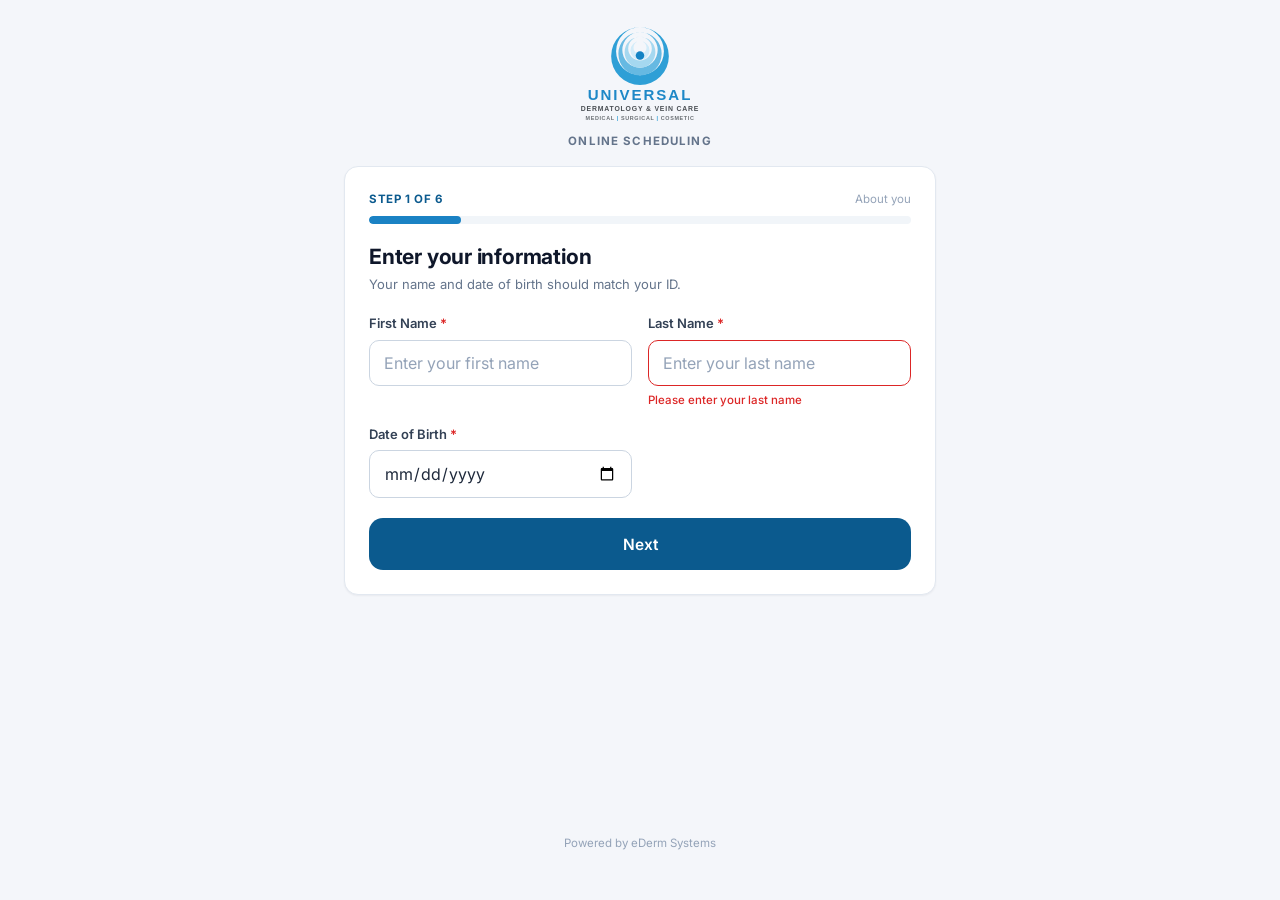
==== index.html @ 577e37ce "Redesign online scheduler for Universal Dermatology - Mobile-first scheduler (index.html) with the s" ====
<!DOCTYPE html>
<html lang="en">
<head>
<meta charset="UTF-8">
<meta name="viewport" content="width=device-width, initial-scale=1.0">
<title>Universal Dermatology | Online Scheduling</title>
<link rel="preconnect" href="https://fonts.googleapis.com">
<link href="https://fonts.googleapis.com/css2?family=Inter:wght@400;500;600;700;800&display=swap" rel="stylesheet">
<link rel="stylesheet" href="css/ederm.css">
<style>
  /* ---------- Scheduler page (mobile-first, tokens only) ---------- */
  .ols-shell {
    max-width: 640px;
    margin: 0 auto;
    padding: var(--sp-3) var(--sp-3) 96px; /* room for sticky action bar */
    min-height: 100vh;
    display: flex;
    flex-direction: column;
  }
  @media (min-width: 720px) {
    .ols-shell { padding: var(--sp-6) var(--sp-6) var(--sp-12); }
  }

  /* Header (compact, keeps the form above the fold) */
  .ols-header { text-align: center; margin-bottom: var(--sp-4); }
  .ols-header img { width: 118px; max-width: 40vw; height: auto; }
  .ols-header .sub {
    margin-top: var(--sp-1);
    font-size: var(--fs-xs); font-weight: 700;
    color: var(--ink-500); letter-spacing: .1em; text-transform: uppercase;
  }

  /* Card that holds the whole flow, per the design system surface style */
  .ols-card { padding: var(--sp-5); }
  @media (min-width: 720px) { .ols-card { padding: var(--sp-6); } }
  .visually-hidden {
    position: absolute; width: 1px; height: 1px;
    margin: -1px; padding: 0; overflow: hidden;
    clip: rect(0 0 0 0); white-space: nowrap; border: 0;
  }

  /* Progress */
  .ols-progress { margin-bottom: var(--sp-5); }
  .ols-progress__meta {
    display: flex; align-items: baseline; justify-content: space-between;
    margin-bottom: var(--sp-2);
  }
  .ols-progress__step { font-size: var(--fs-xs); font-weight: 700; color: var(--brand-700); letter-spacing: .05em; text-transform: uppercase; }

  /* Step panel */
  .ols-panel { animation: ols-in .22s ease; }
  @keyframes ols-in {
    from { opacity: 0; transform: translateY(6px); }
    to   { opacity: 1; transform: none; }
  }
  .ols-title-row { display: flex; align-items: center; gap: var(--sp-3); margin-bottom: var(--sp-1); }
  .ols-back {
    display: inline-flex; align-items: center; justify-content: center;
    width: 36px; height: 36px; flex: none;
    border: 1px solid var(--ink-300); border-radius: var(--r-md);
    background: #fff; color: var(--ink-600); cursor: pointer;
  }
  .ols-back:hover { border-color: var(--brand-300); color: var(--brand-700); background: var(--brand-100); }
  .ols-back svg { width: 18px; height: 18px; }
  .ols-title { font-size: var(--fs-xl); letter-spacing: -.01em; }
  .ols-lead { color: var(--ink-500); font-size: var(--fs-sm); margin: var(--sp-1) 0 var(--sp-5); }

  /* Choice cards (location, provider) */
  .choice-list { display: grid; gap: var(--sp-3); }
  .choice {
    display: flex; align-items: center; gap: var(--sp-3);
    width: 100%; text-align: left;
    padding: var(--sp-3) var(--sp-4);
    background: #fff;
    border: 1.5px solid var(--border);
    border-radius: var(--r-lg);
    cursor: pointer;
    font: inherit;
    transition: border-color .15s, background .15s, transform .05s;
  }
  .choice:hover { border-color: var(--brand-500); background: var(--brand-100); }
  .choice:active { transform: translateY(1px); }
  .choice.is-selected { border-color: var(--brand-700); background: var(--brand-100); }
  .choice__icon {
    display: inline-flex; align-items: center; justify-content: center;
    width: 42px; height: 42px; flex: none;
    border-radius: var(--r-md);
    background: var(--brand-100); color: var(--brand-700);
  }
  .choice__icon svg { width: 20px; height: 20px; }
  .choice__meta { display: flex; flex-direction: column; line-height: 1.35; min-width: 0; }
  .choice__name { font-weight: 700; color: var(--ink-800); }
  .choice__sub { font-size: var(--fs-xs); color: var(--ink-500); }
  .choice__go { margin-left: auto; color: var(--ink-400); flex: none; }
  .choice__go svg { width: 18px; height: 18px; }
  @media (min-width: 720px) {
    .choice-list--providers { grid-template-columns: 1fr 1fr; }
  }

  /* Week view: 7 days, 7 columns, no scrolling */
  .cal-head { display: flex; align-items: center; justify-content: space-between; margin-bottom: var(--sp-3); }
  .cal-head b { font-size: var(--fs-md); font-variant-numeric: tabular-nums; }
  .week-grid {
    display: grid;
    grid-template-columns: repeat(7, 1fr);
    gap: 6px;
  }
  .day {
    display: flex; flex-direction: column; align-items: center; gap: 2px;
    padding: 8px 2px;
    background: #fff;
    border: 1.5px solid var(--border);
    border-radius: var(--r-md);
    cursor: pointer; font: inherit;
    transition: border-color .15s, background .15s;
  }
  .day:hover { border-color: var(--brand-300); }
  .day.is-selected { border-color: var(--brand-700); background: var(--brand-700); }
  .day__dow { font-size: var(--fs-xs); font-weight: 600; color: var(--ink-500); text-transform: uppercase; letter-spacing: .04em; }
  .day__num { font-size: var(--fs-lg); font-weight: 800; color: var(--ink-800); font-variant-numeric: tabular-nums; }
  .day.is-selected .day__dow { color: var(--brand-100); }
  .day.is-selected .day__num { color: #fff; }
  .day:disabled {
    background: transparent; border-color: transparent; cursor: default;
  }
  .day:disabled .day__dow { color: var(--ink-300); }
  .day:disabled .day__num { color: var(--ink-300); font-weight: 600; }

  /* Time slots */
  .slot-grid {
    display: grid;
    grid-template-columns: repeat(auto-fill, minmax(78px, 1fr));
    gap: var(--sp-2);
    margin-top: var(--sp-4);
  }
  .slot {
    min-height: 42px;
    display: inline-flex; align-items: center; justify-content: center;
    background: #fff;
    border: 1.5px solid var(--border);
    border-radius: var(--r-md);
    font: inherit; font-size: var(--fs-sm); font-weight: 600; color: var(--brand-700);
    font-variant-numeric: tabular-nums;
    cursor: pointer;
    transition: border-color .15s, background .15s;
  }
  .slot:hover { border-color: var(--brand-500); background: var(--brand-100); }
  .slot.is-selected { background: var(--brand-700); border-color: var(--brand-700); color: #fff; }

  /* Review rows */
  .review-list { display: grid; gap: var(--sp-3); }
  .review-row {
    display: flex; align-items: center; gap: var(--sp-3);
    padding: var(--sp-3) var(--sp-4);
    background: #fff; border: 1px solid var(--border); border-radius: var(--r-lg);
  }
  .review-row .choice__icon { width: 38px; height: 38px; }
  .review-row__meta { display: flex; flex-direction: column; line-height: 1.35; min-width: 0; }
  .review-row__label { font-size: var(--fs-xs); font-weight: 700; color: var(--ink-400); text-transform: uppercase; letter-spacing: .05em; }
  .review-row__value { font-weight: 600; color: var(--ink-800); }
  .review-row__sub { font-size: var(--fs-xs); color: var(--ink-500); }
  .review-row .btn { margin-left: auto; flex: none; }

  /* Sticky action bar on small screens */
  .ols-actions { margin-top: var(--sp-5); }
  .ols-actions:empty { display: none; }
  @media (max-width: 719px) {
    .ols-actions {
      position: fixed; left: 0; right: 0; bottom: 0; z-index: 20;
      margin: 0; padding: var(--sp-3) var(--sp-4) calc(var(--sp-3) + env(safe-area-inset-bottom));
      background: rgba(255, 255, 255, .96);
      border-top: 1px solid var(--border);
      backdrop-filter: blur(6px);
    }
    .ols-actions:empty { display: none; }
  }

  /* Success */
  .ols-success { text-align: center; padding-top: var(--sp-4); }
  .ols-success__icon {
    display: inline-flex; align-items: center; justify-content: center;
    width: 64px; height: 64px; border-radius: 50%;
    background: var(--success-100); color: var(--success-600);
    margin-bottom: var(--sp-3);
  }
  .ols-success__icon svg { width: 30px; height: 30px; }

  .ols-foot { margin-top: auto; padding-top: var(--sp-8); text-align: center; }
</style>
</head>
<body>

<!-- Shared icon sprite (subset of the eDermX set) -->
<svg width="0" height="0" style="position:absolute" aria-hidden="true">
  <symbol id="i-check" viewBox="0 0 24 24" fill="none" stroke="currentColor" stroke-width="2.4" stroke-linecap="round" stroke-linejoin="round"><path d="M5 12l5 5L20 6"/></symbol>
  <symbol id="i-chev-left" viewBox="0 0 24 24" fill="none" stroke="currentColor" stroke-width="2.2" stroke-linecap="round" stroke-linejoin="round"><path d="M15 6l-6 6 6 6"/></symbol>
  <symbol id="i-chev-right" viewBox="0 0 24 24" fill="none" stroke="currentColor" stroke-width="2.2" stroke-linecap="round" stroke-linejoin="round"><path d="M9 6l6 6-6 6"/></symbol>
  <symbol id="i-info" viewBox="0 0 24 24" fill="none" stroke="currentColor" stroke-width="2" stroke-linecap="round" stroke-linejoin="round"><circle cx="12" cy="12" r="9"/><path d="M12 11v5M12 8v.5"/></symbol>
  <symbol id="i-user" viewBox="0 0 24 24" fill="none" stroke="currentColor" stroke-width="2" stroke-linecap="round" stroke-linejoin="round"><circle cx="12" cy="8" r="4"/><path d="M4 21a8 8 0 0 1 16 0"/></symbol>
  <symbol id="i-clock" viewBox="0 0 24 24" fill="none" stroke="currentColor" stroke-width="2" stroke-linecap="round" stroke-linejoin="round"><circle cx="12" cy="12" r="9"/><path d="M12 7v5l3 2"/></symbol>
  <symbol id="i-schedule" viewBox="0 0 24 24" fill="none" stroke="currentColor" stroke-width="2" stroke-linecap="round" stroke-linejoin="round"><rect x="3" y="4" width="18" height="17" rx="2"/><path d="M3 9h18M8 2v4M16 2v4"/></symbol>
  <symbol id="i-edit" viewBox="0 0 24 24" fill="none" stroke="currentColor" stroke-width="2" stroke-linecap="round" stroke-linejoin="round"><path d="M12 20h9"/><path d="M16.5 3.5a2.1 2.1 0 0 1 3 3L7 19l-4 1 1-4z"/></symbol>
  <symbol id="i-pin" viewBox="0 0 24 24" fill="none" stroke="currentColor" stroke-width="2" stroke-linecap="round" stroke-linejoin="round"><path d="M20 10c0 6-8 12-8 12S4 16 4 10a8 8 0 1 1 16 0z"/><circle cx="12" cy="10" r="3"/></symbol>
</svg>

<div class="ols-shell">

  <header class="ols-header">
    <h1 class="visually-hidden">Universal Dermatology online scheduling</h1>
    <img src="assets/logo-universal.svg" alt="Universal Dermatology and Vein Care">
    <p class="sub">Online Scheduling</p>
  </header>

  <div class="card ols-card">
    <div class="ols-progress" id="progressWrap">
      <div class="ols-progress__meta">
        <span class="ols-progress__step" id="progressLabel">Step 1 of 6</span>
        <span class="hint" id="progressHint"></span>
      </div>
      <div class="progress"><div class="progress__bar" id="progressBar" style="width:16%"></div></div>
    </div>

    <main id="panel"></main>

    <div class="ols-actions" id="actions"></div>
  </div>

  <footer class="ols-foot">
    <p class="hint">Powered by eDerm Systems</p>
  </footer>
</div>

<script>
/* =========================================================
   Universal Dermatology online scheduler (static prototype)
   Same steps, fields, and content as the current OLS.
   Fewer clicks: tapping a location, provider, or time
   advances automatically; the accordion bars are replaced
   by a progress bar plus editable selection chips.
   ========================================================= */

// ---------- Data ----------
const LOCATIONS = [
  { id: 'colton',      name: 'Dermatology of Colton Springs' },
  { id: 'springfield', name: 'Springfield Derm' }
];

const PROVIDERS = [
  { id: 'ouhammou', name: 'Reda Ouhammou MD',  initials: 'RO' },
  { id: 'queen',    name: 'Jason Queen MD',    initials: 'JQ' },
  { id: 'plotkin',  name: 'Adam Plotkin MD',   initials: 'AP' },
  { id: 'reyna',    name: 'Dan Reyna MD',      initials: 'DR' },
  { id: 'eaton-md', name: 'Amy Eaton MD',      initials: 'AE' },
  { id: 'eaton-pa', name: 'Amy Eaton PA-C',    initials: 'AE' },
  { id: 'sullivan', name: 'Emily Sullivan MD', initials: 'ES' },
  { id: 'truong',   name: 'Jason Truong MD',   initials: 'JT' },
  { id: 'molner',   name: 'Renee Molner MD',   initials: 'RM' }
];

const REASONS = [
  'Cosmetic New Patient',
  'Medical New Patient',
  'Established Patient Visit',
  'Full Body Skin Exam',
  'Acne Visit',
  'Follow-up Visit'
];

const GENDERS = ['Female', 'Male', 'Non-binary', 'Prefer not to say'];
const MARITAL = ['Single', 'Married', 'Divorced', 'Widowed', 'Domestic partnership'];

const MONTHS = ['January','February','March','April','May','June','July','August','September','October','November','December'];
const DOWS = ['Sun','Mon','Tue','Wed','Thu','Fri','Sat'];

// ---------- State ----------
const state = {
  step: 1,                    // 1 info, 2 confirm, 3 location, 4 provider, 5 datetime, 6 review, 7 done
  first: '', last: '', dob: '',
  gender: '', marital: '', phone: '', email: '', reason: '',
  location: null,             // location object
  provider: null,             // provider object
  weekOffset: 0,              // weeks ahead of the first bookable week
  day: null,                  // Date of the chosen day
  time: null,                 // 'h:mm AM'
  showAllSlots: false,
  note: ''
};

const TODAY = new Date();

// ---------- Helpers ----------
const $ = (sel) => document.querySelector(sel);
const esc = (s) => String(s).replace(/[&<>"']/g, (c) => ({'&':'&amp;','<':'&lt;','>':'&gt;','"':'&quot;',"'":'&#39;'}[c]));

function icon(id, size) {
  const s = size ? ` style="width:${size}px;height:${size}px"` : '';
  return `<svg${s} aria-hidden="true"><use href="#${id}"/></svg>`;
}

function fmtPhone(v) {
  const d = v.replace(/\D/g, '').slice(0, 10);
  if (d.length > 6) return `(${d.slice(0,3)}) ${d.slice(3,6)}-${d.slice(6)}`;
  if (d.length > 3) return `(${d.slice(0,3)}) ${d.slice(3)}`;
  return d;
}

function fmtDayLong(d) {
  return `${['Sunday','Monday','Tuesday','Wednesday','Thursday','Friday','Saturday'][d.getDay()]}, ${MONTHS[d.getMonth()]} ${d.getDate()}, ${d.getFullYear()}`;
}
// Deterministic pseudo-random so the grid is stable per provider and day
function hash(str) {
  let h = 0;
  for (let i = 0; i < str.length; i++) h = (h * 31 + str.charCodeAt(i)) >>> 0;
  return h;
}

// One bookable week: 7 consecutive days starting tomorrow plus the offset.
// Providers see OLS patients Mon, Wed, Fri; other days render disabled.
const MAX_WEEKS = 12;

function weekDays(offset) {
  const days = [];
  for (let n = 0; n < 7; n++) {
    const d = new Date(TODAY.getFullYear(), TODAY.getMonth(), TODAY.getDate() + 1 + offset * 7 + n);
    days.push({ date: d, open: [1, 3, 5].includes(d.getDay()) });
  }
  return days;
}

function fmtWeekRange(days) {
  const a = days[0].date, b = days[6].date;
  const m = (d) => MONTHS[d.getMonth()].slice(0, 3);
  return a.getMonth() === b.getMonth()
    ? `${MONTHS[a.getMonth()]} ${a.getDate()} to ${b.getDate()}, ${b.getFullYear()}`
    : `${m(a)} ${a.getDate()} to ${m(b)} ${b.getDate()}, ${b.getFullYear()}`;
}

function daySlots(day) {
  const out = [];
  const seed = `${state.provider ? state.provider.id : 'p'}-${day.toDateString()}`;
  for (let m = 8 * 60; m <= 16 * 60 + 45; m += 15) {
    if (hash(seed + m) % 5 === 0) continue; // some slots already taken
    const h24 = Math.floor(m / 60), min = m % 60;
    const h12 = ((h24 + 11) % 12) + 1;
    out.push(`${h12}:${String(min).padStart(2, '0')} ${h24 < 12 ? 'AM' : 'PM'}`);
  }
  return out;
}

// ---------- Navigation ----------
const TOTAL_STEPS = 6;
const STEP_HINTS = { 1: 'About you', 2: 'Your details', 3: 'Location', 4: 'Provider', 5: 'Date and time', 6: 'Review' };

function go(step) {
  state.step = step;
  render();
  window.scrollTo({ top: 0, behavior: 'smooth' });
  const t = $('#stepTitle');
  if (t) t.focus({ preventScroll: true });
}

function readInfoForm() {
  state.first = ($('#fFirst') || {}).value !== undefined ? $('#fFirst').value.trim() : state.first;
  state.last  = ($('#fLast')  || {}).value !== undefined ? $('#fLast').value.trim()  : state.last;
  state.dob   = ($('#fDob')   || {}).value !== undefined ? $('#fDob').value          : state.dob;
}
function readConfirmForm() {
  ['gender','marital','phone','email','reason'].forEach((k) => {
    const el = $('#f' + k[0].toUpperCase() + k.slice(1));
    if (el) state[k] = el.value.trim();
  });
}

// ---------- Renderers ----------
function render() {
  renderProgress();
  const panel = $('#panel');
  const actions = $('#actions');
  actions.innerHTML = '';
  switch (state.step) {
    case 1: renderInfo(panel, actions); break;
    case 2: renderConfirm(panel, actions); break;
    case 3: renderLocation(panel); break;
    case 4: renderProvider(panel); break;
    case 5: renderDateTime(panel); break;
    case 6: renderReview(panel, actions); break;
    case 7: renderSuccess(panel); break;
  }
}

function renderProgress() {
  const wrap = $('#progressWrap');
  if (state.step === 7) { wrap.style.display = 'none'; return; }
  wrap.style.display = '';
  $('#progressLabel').textContent = `Step ${state.step} of ${TOTAL_STEPS}`;
  $('#progressHint').textContent = STEP_HINTS[state.step] || '';
  $('#progressBar').style.width = `${Math.round(state.step / TOTAL_STEPS * 100)}%`;
}

function titleRow(title, backStep) {
  const back = backStep
    ? `<button class="ols-back" data-back="${backStep}" aria-label="Go back">${icon('i-chev-left')}</button>` : '';
  return `<div class="ols-title-row">${back}<h2 class="ols-title" id="stepTitle" tabindex="-1">${esc(title)}</h2></div>`;
}

function bindBack(panel) {
  const b = panel.querySelector('[data-back]');
  if (b) b.addEventListener('click', () => go(Number(b.dataset.back)));
}

// Step 1: Enter your information
function renderInfo(panel, actions) {
  panel.innerHTML = `
    <section class="ols-panel">
      ${titleRow('Enter your information')}
      <p class="ols-lead">Your name and date of birth should match your ID.</p>
      <div class="grid grid-2">
        <div class="field">
          <label class="label" for="fFirst">First Name <span class="req">*</span></label>
          <input class="input" id="fFirst" autocomplete="given-name" placeholder="Enter your first name" value="${esc(state.first)}">
        </div>
        <div class="field">
          <label class="label" for="fLast">Last Name <span class="req">*</span></label>
          <!-- Static example of the error state, for design reference only -->
          <input class="input is-invalid" id="fLast" autocomplete="family-name" placeholder="Enter your last name" value="${esc(state.last)}">
          <span class="field__error">Please enter your last name</span>
        </div>
        <div class="field">
          <label class="label" for="fDob">Date of Birth <span class="req">*</span></label>
          <input class="input" id="fDob" type="date" value="${esc(state.dob)}">
        </div>
      </div>
    </section>`;
  actions.innerHTML = `<button class="btn btn-primary btn-lg btn-block" id="next1">Next</button>`;
  $('#next1').addEventListener('click', () => {
    readInfoForm();
    // Returning-patient lookup happens here in the live product; the
    // prototype prefills the confirmation step with sample data.
    if (!state.phone) { state.gender = 'Female'; state.marital = 'Married'; state.phone = '(561) 247-4984'; state.email = 'patient@example.com'; }
    go(2);
  });
}

// Step 2: Please confirm your information
function renderConfirm(panel, actions) {
  const opts = (list, sel, ph) =>
    `<option value="" disabled ${sel ? '' : 'selected'}>${ph}</option>` +
    list.map((o) => `<option ${o === sel ? 'selected' : ''}>${esc(o)}</option>`).join('');
  panel.innerHTML = `
    <section class="ols-panel">
      ${titleRow('Please confirm your information', 1)}
      <div class="alert alert-success mb-4">${icon('i-check')}<div><b>Welcome back, ${esc(state.first)}!</b> Review your details and pick a reason for your visit.</div></div>
      <div class="grid grid-2">
        <div class="field">
          <label class="label" for="fGender">Gender <span class="req">*</span></label>
          <select class="select" id="fGender">${opts(GENDERS, state.gender, 'Select gender')}</select>
        </div>
        <div class="field">
          <label class="label" for="fMarital">Marital Status <span class="req">*</span></label>
          <select class="select" id="fMarital">${opts(MARITAL, state.marital, 'Select marital status')}</select>
        </div>
        <div class="field">
          <label class="label" for="fPhone">Cell Phone <span class="req">*</span></label>
          <input class="input" id="fPhone" type="tel" inputmode="tel" autocomplete="tel" placeholder="(555) 555-5555" value="${esc(state.phone)}">
        </div>
        <div class="field">
          <label class="label" for="fEmail">Email <span class="req">*</span></label>
          <input class="input" id="fEmail" type="email" autocomplete="email" placeholder="you@example.com" value="${esc(state.email)}">
        </div>
        <div class="field" style="grid-column:1 / -1">
          <label class="label" for="fReason">Reason for visit <span class="req">*</span></label>
          <select class="select" id="fReason">${opts(REASONS, state.reason, 'Select a reason')}</select>
        </div>
      </div>
    </section>`;
  bindBack(panel);
  $('#fPhone').addEventListener('input', (e) => { e.target.value = fmtPhone(e.target.value); });
  actions.innerHTML = `<button class="btn btn-primary btn-lg btn-block" id="next2">Next</button>`;
  $('#next2').addEventListener('click', () => {
    readConfirmForm();
    go(3);
  });
}

// Step 3: Choose your location (tap advances)
function renderLocation(panel) {
  panel.innerHTML = `
    <section class="ols-panel">
      ${titleRow('Choose your location', 2)}
      <p class="ols-lead">Tap a location to continue.</p>
      <div class="choice-list">
        ${LOCATIONS.map((l) => `
          <button class="choice ${state.location && state.location.id === l.id ? 'is-selected' : ''}" data-loc="${l.id}">
            <span class="choice__icon">${icon('i-pin')}</span>
            <span class="choice__meta"><span class="choice__name">${esc(l.name)}</span></span>
            <span class="choice__go">${icon('i-chev-right')}</span>
          </button>`).join('')}
      </div>
    </section>`;
  bindBack(panel);
  panel.querySelectorAll('[data-loc]').forEach((b) => b.addEventListener('click', () => {
    const next = LOCATIONS.find((l) => l.id === b.dataset.loc);
    if (!state.location || state.location.id !== next.id) {
      state.provider = null; state.day = null; state.time = null; state.weekOffset = 0;
    }
    state.location = next;
    go(4);
  }));
}

// Step 4: Choose your provider (tap advances)
function renderProvider(panel) {
  panel.innerHTML = `
    <section class="ols-panel">
      ${titleRow('Choose your provider', 3)}
      <p class="ols-lead">Providers seeing patients at ${esc(state.location.name)}.</p>
      <div class="choice-list choice-list--providers">
        ${PROVIDERS.map((p) => `
          <button class="choice ${state.provider && state.provider.id === p.id ? 'is-selected' : ''}" data-prov="${p.id}">
            <span class="avatar">${esc(p.initials)}</span>
            <span class="choice__meta"><span class="choice__name">${esc(p.name)}</span></span>
            <span class="choice__go">${icon('i-chev-right')}</span>
          </button>`).join('')}
      </div>
    </section>`;
  bindBack(panel);
  panel.querySelectorAll('[data-prov]').forEach((b) => b.addEventListener('click', () => {
    const next = PROVIDERS.find((p) => p.id === b.dataset.prov);
    if (!state.provider || state.provider.id !== next.id) {
      state.day = null; state.time = null; state.weekOffset = 0;
    }
    state.provider = next;
    go(5);
  }));
}

// Step 5: Choose date and time (tapping a time advances)
function renderDateTime(panel) {
  const days = weekDays(state.weekOffset);
  const inWeek = state.day && days.some((d) => d.open && d.date.toDateString() === state.day.toDateString());
  if (!inWeek) {
    const first = days.find((d) => d.open);
    state.day = first ? first.date : null;
    state.showAllSlots = false;
  }
  const slots = state.day ? daySlots(state.day) : [];
  const visible = state.showAllSlots ? slots : slots.slice(0, 24);

  panel.innerHTML = `
    <section class="ols-panel">
      ${titleRow('Choose a date and time', 4)}
      <p class="ols-lead">${esc(state.provider.name)} at ${esc(state.location.name)}. All times are Eastern Time.</p>
      <div class="cal-head">
        <button class="ols-back" id="wPrev" aria-label="Previous week" ${state.weekOffset === 0 ? 'disabled' : ''}>${icon('i-chev-left')}</button>
        <b>${fmtWeekRange(days)}</b>
        <button class="ols-back" id="wNext" aria-label="Next week" ${state.weekOffset >= MAX_WEEKS ? 'disabled' : ''}>${icon('i-chev-right')}</button>
      </div>
      <div class="week-grid">
        ${days.map((d) => `
          <button class="day ${state.day && d.date.toDateString() === state.day.toDateString() ? 'is-selected' : ''}"
            data-day="${d.date.toISOString()}" ${d.open ? '' : 'disabled'}>
            <span class="day__dow">${DOWS[d.date.getDay()]}</span>
            <span class="day__num">${d.date.getDate()}</span>
          </button>`).join('')}
      </div>
      ${state.day ? `
        <div class="slot-grid">
          ${visible.map((t) => `<button class="slot ${state.time === t ? 'is-selected' : ''}" data-time="${t}">${t}</button>`).join('')}
        </div>
        ${slots.length > visible.length ? `<button class="btn btn-ghost btn-block mt-3" id="moreSlots">More times</button>` : ''}
      ` : `
        <div class="empty"><div class="empty__icon">${icon('i-schedule')}</div><h3>No openings this week</h3><p class="text-sm">Try the next week.</p></div>
      `}
    </section>`;
  bindBack(panel);
  const prev = $('#wPrev'), next = $('#wNext');
  if (prev) prev.addEventListener('click', () => { if (state.weekOffset > 0) { state.weekOffset--; state.day = null; render(); } });
  if (next) next.addEventListener('click', () => { if (state.weekOffset < MAX_WEEKS) { state.weekOffset++; state.day = null; render(); } });
  panel.querySelectorAll('[data-day]:not([disabled])').forEach((b) => b.addEventListener('click', () => {
    state.day = new Date(b.dataset.day);
    state.time = null;
    state.showAllSlots = false;
    render();
  }));
  const more = $('#moreSlots');
  if (more) more.addEventListener('click', () => { state.showAllSlots = true; render(); });
  panel.querySelectorAll('[data-time]').forEach((b) => b.addEventListener('click', () => {
    state.time = b.dataset.time;
    go(6);
  }));
}

function reviewRow(iconId, label, value, sub, step) {
  return `
    <div class="review-row">
      <span class="choice__icon">${icon(iconId)}</span>
      <span class="review-row__meta">
        <span class="review-row__label">${label}</span>
        <span class="review-row__value">${esc(value)}</span>
        ${sub ? `<span class="review-row__sub">${esc(sub)}</span>` : ''}
      </span>
      <button class="btn btn-outline btn-sm" data-goto="${step}">Change</button>
    </div>`;
}

// Step 6: Confirm appointment (optional note lives here)
function renderReview(panel, actions) {
  panel.innerHTML = `
    <section class="ols-panel">
      ${titleRow('Confirm your appointment', 5)}
      <p class="ols-lead">Please take a moment to confirm your appointment.</p>
      <div class="review-list">
        ${reviewRow('i-schedule', 'When', fmtDayLong(state.day), `${state.time} Eastern Time`, 5)}
        ${reviewRow('i-user', 'With', state.provider.name, '', 4)}
        ${reviewRow('i-pin', 'Where', state.location.name, '', 3)}
      </div>
      <div class="field mt-5">
        <label class="label" for="fNote">Optional note</label>
        <textarea class="textarea" id="fNote" placeholder="Please enter any optional notes for the appointment here">${esc(state.note)}</textarea>
      </div>
    </section>`;
  bindBack(panel);
  panel.querySelectorAll('[data-goto]').forEach((b) => b.addEventListener('click', () => go(Number(b.dataset.goto))));
  actions.innerHTML = `<button class="btn btn-primary btn-lg btn-block" id="book">Make Appointment</button>`;
  $('#book').addEventListener('click', () => {
    state.note = $('#fNote').value.trim();
    go(7);
  });
}

// Success
function renderSuccess(panel) {
  panel.innerHTML = `
    <section class="ols-panel ols-success">
      <span class="ols-success__icon">${icon('i-check')}</span>
      <h2 id="stepTitle" tabindex="-1">You're all set, ${esc(state.first)}!</h2>
      <p class="muted text-sm mt-2">Confirmed! Please contact the office directly if you need to make any changes to your scheduled appointment.</p>
      <div class="review-list mt-6" style="text-align:left">
        <div class="review-row">
          <span class="choice__icon">${icon('i-schedule')}</span>
          <span class="review-row__meta">
            <span class="review-row__label">When</span>
            <span class="review-row__value">${esc(fmtDayLong(state.day))}</span>
            <span class="review-row__sub">${esc(state.time)} Eastern Time</span>
          </span>
        </div>
        <div class="review-row">
          <span class="choice__icon">${icon('i-user')}</span>
          <span class="review-row__meta">
            <span class="review-row__label">With</span>
            <span class="review-row__value">${esc(state.provider.name)}</span>
          </span>
        </div>
        <div class="review-row">
          <span class="choice__icon">${icon('i-pin')}</span>
          <span class="review-row__meta">
            <span class="review-row__label">Where</span>
            <span class="review-row__value">${esc(state.location.name)}</span>
          </span>
        </div>
      </div>
    </section>`;
}

render();
</script>
</body>
</html>
---- css/ederm.css ----
/* ============================================================
   eDermX 2026 Design System - ederm.css
   Foundations + components shared across all eDermX pages.
   ============================================================ */

/* ---------- Tokens ---------- */
:root {
  /* Brand (locked, from the eDerm / practice logo blues) */
  --brand-900: #053a5e;
  --brand-800: #07496f;
  --brand-700: #0b5a8e;
  --brand-500: #1a82c4;
  --brand-300: #7fc0e8;
  --brand-100: #e3f1fb;
  --accent:    #00aaf7;

  /* Neutrals */
  --ink-900: #0f172a;
  --ink-800: #1e293b;
  --ink-700: #334155;
  --ink-600: #475569;
  --ink-500: #64748b;
  --ink-400: #94a3b8;
  --ink-300: #cbd5e1;
  --ink-200: #e2e8f0;
  --ink-100: #f1f5f9;
  --bg-app:  #f4f6fa;
  --border:  #e2e8f0;

  /* Semantic */
  --success-600: #16a34a;
  --success-100: #dcfce7;
  --warning-600: #d97706;
  --warning-100: #fef3c7;
  --danger-600:  #dc2626;
  --danger-100:  #fee2e2;
  --info-600:    #0284c7;
  --info-100:    #e0f2fe;

  /* Spacing (4px base) */
  --sp-1: 4px;  --sp-2: 8px;  --sp-3: 12px; --sp-4: 16px;
  --sp-5: 20px; --sp-6: 24px; --sp-8: 32px; --sp-10: 40px; --sp-12: 48px;

  /* Radius */
  --r-sm: 6px; --r-md: 10px; --r-lg: 14px; --r-pill: 999px;

  /* Shadows */
  --shadow-sm: 0 1px 2px rgba(15, 23, 42, .05);
  --shadow-md: 0 4px 12px rgba(15, 23, 42, .08);
  --shadow-lg: 0 12px 32px rgba(5, 58, 94, .14);

  /* Type scale */
  --fs-xs: 11.5px; --fs-sm: 13px; --fs-base: 14.5px; --fs-md: 15.5px;
  --fs-lg: 17px;   --fs-xl: 21px; --fs-2xl: 26px;    --fs-3xl: 32px;

  --font: 'Inter', -apple-system, 'Segoe UI', Roboto, Helvetica, Arial, sans-serif;

  --focus-ring: 0 0 0 3px rgba(26, 130, 196, .28);
}

/* ---------- Reset / base ---------- */
*, *::before, *::after { box-sizing: border-box; }
html { -webkit-text-size-adjust: 100%; }
body {
  margin: 0;
  font-family: var(--font);
  font-size: var(--fs-base);
  line-height: 1.5;
  color: var(--ink-800);
  background: var(--bg-app);
  -webkit-font-smoothing: antialiased;
}
h1, h2, h3, h4 { margin: 0; font-weight: 700; color: var(--ink-900); line-height: 1.25; }
p { margin: 0; }
a { color: var(--brand-700); text-decoration: none; cursor: pointer; }
img, svg { vertical-align: middle; }
button { font-family: inherit; }

:focus-visible { outline: none; box-shadow: var(--focus-ring); border-radius: var(--r-sm); }

/* ---------- Utilities ---------- */
.muted { color: var(--ink-500); }
.hint  { color: var(--ink-400); font-size: var(--fs-xs); }
.text-sm { font-size: var(--fs-sm); }
.text-xs { font-size: var(--fs-xs); }
.text-center { text-align: center; }
.text-right  { text-align: right; }
.tabular { font-variant-numeric: tabular-nums; }
.flex { display: flex; }
.items-center { align-items: center; }
.gap-2 { gap: var(--sp-2); }
.gap-3 { gap: var(--sp-3); }
.mt-2 { margin-top: var(--sp-2); } .mt-3 { margin-top: var(--sp-3); }
.mt-4 { margin-top: var(--sp-4); } .mt-5 { margin-top: var(--sp-5); }
.mt-6 { margin-top: var(--sp-6); }
.mb-2 { margin-bottom: var(--sp-2); } .mb-3 { margin-bottom: var(--sp-3); }
.mb-4 { margin-bottom: var(--sp-4); }
.divider { border: none; border-top: 1px solid var(--border); margin: var(--sp-5) 0; }

.grid { display: grid; gap: var(--sp-4); }
.grid-2 { grid-template-columns: repeat(2, minmax(0, 1fr)); }
.grid-3 { grid-template-columns: repeat(3, minmax(0, 1fr)); }
.grid-4 { grid-template-columns: repeat(4, minmax(0, 1fr)); }
@media (max-width: 720px) {
  .grid-2, .grid-3, .grid-4 { grid-template-columns: 1fr; }
}

/* ---------- Card ---------- */
.card {
  background: #fff;
  border: 1px solid var(--border);
  border-radius: var(--r-lg);
  box-shadow: var(--shadow-sm);
}
.card__body { padding: var(--sp-5); }
.card__foot {
  display: flex; align-items: center; justify-content: space-between;
  gap: var(--sp-3); padding: var(--sp-3) var(--sp-5);
  border-top: 1px solid var(--border); background: #fbfcfe;
}

/* ---------- Buttons ---------- */
.btn {
  display: inline-flex; align-items: center; justify-content: center;
  gap: var(--sp-2);
  min-height: 44px;
  padding: 10px 18px;
  border-radius: var(--r-md);
  border: 1px solid transparent;
  font-size: var(--fs-base); font-weight: 600;
  background: var(--ink-100); color: var(--ink-700);
  cursor: pointer;
  transition: background .15s, border-color .15s, box-shadow .15s, transform .05s;
  user-select: none;
}
.btn:hover { background: var(--ink-200); }
.btn:active { transform: translateY(1px); }
.btn:focus-visible { box-shadow: var(--focus-ring); }
.btn svg { width: 18px; height: 18px; flex: none; }
.btn:disabled { opacity: .5; cursor: not-allowed; transform: none; }

.btn-primary { background: var(--brand-700); color: #fff; }
.btn-primary:hover { background: var(--brand-800); }
.btn-accent { background: var(--accent); color: #fff; }
.btn-accent:hover { background: #0095d8; }
.btn-outline { background: #fff; border-color: var(--ink-300); color: var(--brand-700); }
.btn-outline:hover { background: var(--brand-100); border-color: var(--brand-300); }
.btn-ghost { background: transparent; color: var(--brand-700); }
.btn-ghost:hover { background: var(--brand-100); }
.btn-success { background: var(--success-600); color: #fff; }
.btn-success:hover { background: #15803d; }
.btn-danger { background: var(--danger-600); color: #fff; }
.btn-danger:hover { background: #b91c1c; }

.btn-lg { min-height: 52px; padding: 14px 24px; font-size: var(--fs-md); border-radius: var(--r-lg); }
.btn-sm { min-height: 34px; padding: 5px 12px; font-size: var(--fs-sm); border-radius: var(--r-sm); }
.btn-block { width: 100%; }
.btn-icon { width: 44px; padding: 0; }

.iconbtn {
  position: relative;
  display: inline-flex; align-items: center; justify-content: center;
  width: 40px; height: 40px;
  border-radius: var(--r-md);
  border: none; background: transparent; color: var(--ink-600);
  cursor: pointer; transition: background .15s;
}
.iconbtn:hover { background: var(--ink-100); color: var(--brand-700); }
.iconbtn svg { width: 20px; height: 20px; }
.iconbtn .dot {
  position: absolute; top: 8px; right: 8px;
  width: 8px; height: 8px; border-radius: 50%;
  background: var(--danger-600); border: 2px solid #fff;
}

/* ---------- Forms ---------- */
.field { display: flex; flex-direction: column; gap: 6px; }
.label { font-size: var(--fs-sm); font-weight: 600; color: var(--ink-700); }
.req { color: var(--danger-600); }

.input, .select, .textarea {
  width: 100%;
  min-height: 46px;
  padding: 10px 14px;
  font: inherit; font-size: 16px; /* >=16px prevents iOS zoom */
  color: var(--ink-800);
  background: #fff;
  border: 1px solid var(--ink-300);
  border-radius: var(--r-md);
  transition: border-color .15s, box-shadow .15s;
}
.input::placeholder, .textarea::placeholder { color: var(--ink-400); }
.input:hover, .select:hover, .textarea:hover { border-color: var(--ink-400); }
.input:focus, .select:focus, .textarea:focus {
  outline: none; border-color: var(--brand-500); box-shadow: var(--focus-ring);
}
.input.is-invalid, .select.is-invalid, .textarea.is-invalid { border-color: var(--danger-600); }
.field__error { font-size: var(--fs-xs); color: var(--danger-600); font-weight: 500; }

.textarea { min-height: 96px; resize: vertical; }

.select {
  appearance: none;
  background-image: url("data:image/svg+xml,%3Csvg xmlns='http://www.w3.org/2000/svg' width='16' height='16' viewBox='0 0 24 24' fill='none' stroke='%2364748b' stroke-width='2.2' stroke-linecap='round' stroke-linejoin='round'%3E%3Cpath d='M6 9l6 6 6-6'/%3E%3C/svg%3E");
  background-repeat: no-repeat;
  background-position: right 12px center;
  padding-right: 40px;
}

.search { position: relative; }
.search svg {
  position: absolute; left: 13px; top: 50%; transform: translateY(-50%);
  width: 17px; height: 17px; color: var(--ink-400); pointer-events: none;
}
.search .input { padding-left: 40px; }

.check {
  display: inline-flex; align-items: center; gap: var(--sp-2);
  font-size: var(--fs-sm); color: var(--ink-700); cursor: pointer;
}
.check input {
  width: 18px; height: 18px; accent-color: var(--brand-700); cursor: pointer;
}

/* Switch */
.switch { position: relative; display: inline-block; width: 44px; height: 24px; cursor: pointer; }
.switch input { position: absolute; opacity: 0; width: 0; height: 0; }
.switch .track {
  position: absolute; inset: 0;
  background: var(--ink-300); border-radius: var(--r-pill);
  transition: background .15s;
}
.switch .track::after {
  content: ""; position: absolute; top: 3px; left: 3px;
  width: 18px; height: 18px; border-radius: 50%;
  background: #fff; box-shadow: var(--shadow-sm);
  transition: left .15s;
}
.switch input:checked + .track { background: var(--brand-700); }
.switch input:checked + .track::after { left: 23px; }
.switch input:focus-visible + .track { box-shadow: var(--focus-ring); }

/* Chip (filter pill) */
.chip {
  display: inline-flex; align-items: center; gap: 6px;
  padding: 7px 14px;
  border-radius: var(--r-pill);
  border: 1px solid var(--ink-300);
  background: #fff; color: var(--ink-600);
  font-size: var(--fs-sm); font-weight: 600;
  cursor: pointer; transition: all .15s;
}
.chip:hover { border-color: var(--brand-300); color: var(--brand-700); }
.chip.is-active {
  background: var(--brand-100); border-color: var(--brand-500); color: var(--brand-800);
}

/* ---------- Badges & status ---------- */
.badge {
  display: inline-flex; align-items: center; gap: 4px;
  padding: 3px 10px;
  border-radius: var(--r-pill);
  font-size: var(--fs-xs); font-weight: 700; letter-spacing: .01em;
  white-space: nowrap;
}
.badge-brand   { background: var(--brand-100);   color: var(--brand-800); }
.badge-accent  { background: #d8f3ff;            color: #026aa2; }
.badge-success { background: var(--success-100); color: #15803d; }
.badge-warning { background: var(--warning-100); color: #b45309; }
.badge-danger  { background: var(--danger-100);  color: #b91c1c; }
.badge-info    { background: var(--info-100);    color: #0369a1; }
.badge-neutral { background: var(--ink-100);     color: var(--ink-600); }
.badge-count   { padding: 1px 8px; background: var(--brand-700); color: #fff; }
.badge-count.badge-neutral { background: var(--ink-200); color: var(--ink-600); }
.badge-count.badge-danger  { background: var(--danger-600); color: #fff; }

.dot-status { display: inline-block; width: 9px; height: 9px; border-radius: 50%; flex: none; }
.dot-success { background: var(--success-600); }
.dot-warning { background: var(--warning-600); }
.dot-danger  { background: var(--danger-600); }
.dot-neutral { background: var(--ink-400); }

/* Avatar */
.avatar {
  display: inline-flex; align-items: center; justify-content: center;
  width: 38px; height: 38px; border-radius: 50%;
  background: var(--brand-100); color: var(--brand-800);
  font-size: var(--fs-sm); font-weight: 700; flex: none;
}
.avatar-sm { width: 30px; height: 30px; font-size: var(--fs-xs); }
.avatar-lg { width: 48px; height: 48px; font-size: var(--fs-md); }
.avatar-amber { background: #fef3c7; color: #92400e; }
.avatar-green { background: #dcfce7; color: #166534; }
.avatar-slate { background: var(--ink-100); color: var(--ink-600); }

/* ---------- Tiles & stats ---------- */
.stat {
  position: relative;
  background: #fff; border: 1px solid var(--border);
  border-radius: var(--r-lg); padding: var(--sp-4) var(--sp-5);
  box-shadow: var(--shadow-sm);
}
.stat__icon {
  display: inline-flex; align-items: center; justify-content: center;
  width: 36px; height: 36px; border-radius: var(--r-md);
  background: var(--brand-100); color: var(--brand-700);
  margin-bottom: var(--sp-2);
}
.stat__icon svg { width: 18px; height: 18px; }
.stat__label { font-size: var(--fs-sm); font-weight: 600; color: var(--ink-500); }
.stat__value { font-size: var(--fs-3xl); font-weight: 800; color: var(--ink-900); font-variant-numeric: tabular-nums; }
.stat__meta { font-size: var(--fs-xs); color: var(--ink-500); display: flex; align-items: center; gap: 4px; }
.trend-up { color: var(--success-600); font-weight: 600; }
.trend-down { color: var(--danger-600); font-weight: 600; }

.tile {
  position: relative;
  background: #fff; border: 1px solid var(--border);
  border-left: 4px solid var(--brand-500);
  border-radius: var(--r-lg);
  padding: var(--sp-4) var(--sp-5);
  box-shadow: var(--shadow-sm);
}
.tile__top { display: flex; align-items: center; justify-content: space-between; margin-bottom: 2px; }
.tile__label { font-size: var(--fs-sm); font-weight: 600; color: var(--ink-500); }
.tile__icon {
  display: inline-flex; align-items: center; justify-content: center;
  width: 30px; height: 30px; border-radius: var(--r-md);
  background: var(--brand-100); color: var(--brand-700);
}
.tile__icon svg { width: 16px; height: 16px; }
.tile__value { font-size: var(--fs-2xl); font-weight: 800; color: var(--ink-900); font-variant-numeric: tabular-nums; }
.tile--info  { border-left-color: var(--info-600); }
.tile--info .tile__icon  { background: var(--info-100); color: var(--info-600); }
.tile--warn  { border-left-color: var(--warning-600); }
.tile--warn .tile__icon  { background: var(--warning-100); color: var(--warning-600); }
.tile--alert { border-left-color: var(--danger-600); }
.tile--alert .tile__icon { background: var(--danger-100); color: var(--danger-600); }
.tile--ok    { border-left-color: var(--success-600); }
.tile--ok .tile__icon    { background: var(--success-100); color: var(--success-600); }

/* ---------- Tables ---------- */
.table-wrap { overflow-x: auto; }
.table { width: 100%; border-collapse: collapse; font-size: var(--fs-base); }
.table th {
  position: sticky; top: 0; z-index: 1;
  text-align: left;
  font-size: var(--fs-xs); font-weight: 700; letter-spacing: .04em; text-transform: uppercase;
  color: var(--ink-500); background: #fbfcfe;
  padding: 10px var(--sp-4);
  border-bottom: 1px solid var(--border);
  white-space: nowrap;
}
.table td {
  padding: 12px var(--sp-4);
  border-bottom: 1px solid var(--ink-100);
  vertical-align: middle;
}
.table tbody tr { transition: background .12s; }
.table tbody tr:hover { background: #f8fafc; }
.table tbody tr:last-child td { border-bottom: none; }
.table .text-right { text-align: right; }
.table-row-danger, .table tbody tr.table-row-danger:hover { background: #fef5f5; }
.table-row-danger td { border-bottom-color: #fde3e3; }
.cell-actions { text-align: right; white-space: nowrap; }

.person { display: flex; align-items: center; gap: var(--sp-3); }
.person__meta { display: flex; flex-direction: column; line-height: 1.3; }
.person__name { font-weight: 600; color: var(--ink-800); }
.person__sub { font-size: var(--fs-xs); color: var(--ink-500); }

.pagination { display: flex; align-items: center; gap: 4px; }
.pagination a {
  display: inline-flex; align-items: center; justify-content: center;
  min-width: 32px; height: 32px; padding: 0 6px;
  border-radius: var(--r-sm);
  font-size: var(--fs-sm); font-weight: 600; color: var(--ink-600);
  cursor: pointer;
}
.pagination a:hover { background: var(--ink-100); }
.pagination a.is-active { background: var(--brand-700); color: #fff; }

/* ---------- Navigation ---------- */
.tabs { display: flex; gap: 2px; border-bottom: 1px solid var(--border); overflow-x: auto; }
.tab {
  display: inline-flex; align-items: center; gap: 6px;
  padding: 10px 14px;
  font-size: var(--fs-sm); font-weight: 600; color: var(--ink-500);
  border-bottom: 2.5px solid transparent;
  margin-bottom: -1px;
  white-space: nowrap; cursor: pointer;
}
.tab:hover { color: var(--brand-700); }
.tab.is-active { color: var(--brand-700); border-bottom-color: var(--brand-700); }

.nav-item {
  display: flex; align-items: center; gap: var(--sp-3);
  padding: 10px 12px;
  border-radius: var(--r-md);
  font-size: var(--fs-base); font-weight: 600; color: var(--ink-600);
  cursor: pointer; transition: background .12s, color .12s;
}
.nav-item svg { width: 19px; height: 19px; flex: none; }
.nav-item:hover { background: var(--ink-100); color: var(--brand-700); }
.nav-item.is-active { background: var(--brand-100); color: var(--brand-800); }
.nav-item .badge-count { margin-left: auto; }

/* ---------- Feedback ---------- */
.alert {
  display: flex; align-items: flex-start; gap: var(--sp-3);
  padding: var(--sp-3) var(--sp-4);
  border-radius: var(--r-md);
  font-size: var(--fs-sm);
  border: 1px solid transparent;
}
.alert svg { width: 18px; height: 18px; flex: none; margin-top: 1px; }
.alert-danger  { background: #fef2f2; border-color: #fecaca; color: #991b1b; }
.alert-warning { background: #fffbeb; border-color: #fde68a; color: #92400e; }
.alert-info    { background: #f0f9ff; border-color: #bae6fd; color: #075985; }
.alert-success { background: #f0fdf4; border-color: #bbf7d0; color: #166534; }

.progress {
  height: 8px; border-radius: var(--r-pill);
  background: var(--ink-100); overflow: hidden;
}
.progress__bar {
  height: 100%; border-radius: var(--r-pill);
  background: var(--brand-500);
  transition: width .3s ease;
}
.progress__bar.is-success { background: var(--success-600); }
.progress__bar.is-warn { background: var(--warning-600); }
.progress__bar.is-danger { background: var(--danger-600); }

.empty {
  display: flex; flex-direction: column; align-items: center; justify-content: center;
  gap: var(--sp-2); text-align: center;
  padding: var(--sp-8);
  color: var(--ink-500);
}
.empty__icon {
  display: inline-flex; align-items: center; justify-content: center;
  width: 52px; height: 52px; border-radius: 50%;
  background: var(--brand-100); color: var(--brand-700);
  margin-bottom: var(--sp-1);
}
.empty__icon svg { width: 24px; height: 24px; }
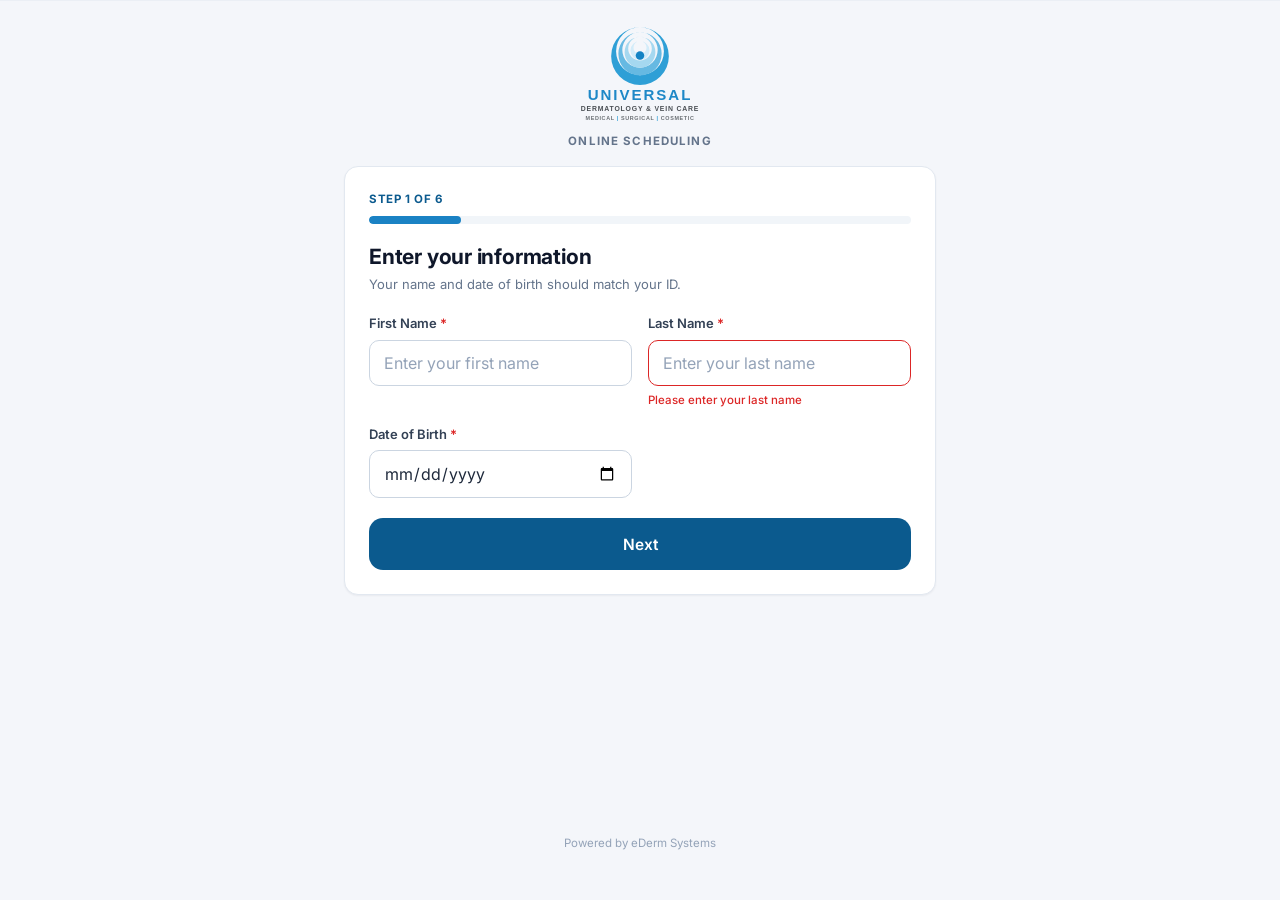
==== commit 1d8ff711: "Simplify step instructions and rework confirm screen - Remove redundant step hints and top-right con" ====
--- a/index.html
+++ b/index.html
@@ -64,6 +64,24 @@
   .ols-back svg { width: 18px; height: 18px; }
   .ols-title { font-size: var(--fs-xl); letter-spacing: -.01em; }
   .ols-lead { color: var(--ink-500); font-size: var(--fs-sm); margin: var(--sp-1) 0 var(--sp-5); }
+  .ols-lead .crumb-sep { margin: 0 6px; color: var(--ink-300); }
+  .ols-lead b { color: var(--ink-700); font-weight: 600; }
+
+  /* Sticky mini header: patient name and step, shown once scrolled past the fold */
+  .sticky-header {
+    position: fixed; top: 0; left: 0; right: 0; z-index: 30;
+    display: flex; align-items: center; justify-content: space-between;
+    gap: var(--sp-3);
+    padding: 10px var(--sp-4);
+    background: rgba(255, 255, 255, .96);
+    border-bottom: 1px solid var(--border);
+    backdrop-filter: blur(6px);
+    transform: translateY(-100%);
+    transition: transform .18s ease;
+  }
+  .sticky-header.is-visible { transform: translateY(0); }
+  .sticky-header__name { font-weight: 700; color: var(--ink-800); font-size: var(--fs-sm); overflow: hidden; text-overflow: ellipsis; white-space: nowrap; }
+  .sticky-header__step { font-size: var(--fs-xs); font-weight: 700; color: var(--brand-700); letter-spacing: .04em; text-transform: uppercase; flex: none; }
 
   /* Choice cards (location, provider) */
   .choice-list { display: grid; gap: var(--sp-3); }
@@ -177,6 +195,27 @@
 
   /* Success */
   .ols-success { text-align: center; padding-top: var(--sp-4); }
+  .summary {
+    text-align: left;
+    background: #fbfcfe;
+    border: 1px solid var(--border);
+    border-radius: var(--r-lg);
+    padding: var(--sp-2) var(--sp-5);
+  }
+  .summary__row {
+    display: flex; align-items: baseline; gap: var(--sp-4);
+    padding: var(--sp-3) 0;
+    border-bottom: 1px dashed var(--border);
+  }
+  .summary__row:last-child { border-bottom: none; }
+  .summary__label {
+    flex: none; width: 64px;
+    font-size: var(--fs-xs); font-weight: 700;
+    color: var(--ink-400); text-transform: uppercase; letter-spacing: .05em;
+  }
+  .summary__meta { display: flex; flex-direction: column; line-height: 1.4; }
+  .summary__value { font-weight: 600; color: var(--ink-800); }
+  .summary__sub { font-size: var(--fs-xs); color: var(--ink-500); }
   .ols-success__icon {
     display: inline-flex; align-items: center; justify-content: center;
     width: 64px; height: 64px; border-radius: 50%;
@@ -203,6 +242,14 @@
   <symbol id="i-pin" viewBox="0 0 24 24" fill="none" stroke="currentColor" stroke-width="2" stroke-linecap="round" stroke-linejoin="round"><path d="M20 10c0 6-8 12-8 12S4 16 4 10a8 8 0 1 1 16 0z"/><circle cx="12" cy="10" r="3"/></symbol>
 </svg>
 
+<!-- Sticky mini header: appears once the page is scrolled, shows patient
+     name and current step so context stays visible without repeating
+     inline on every screen. Hidden above the fold and on step 1 and 7. -->
+<div class="sticky-header" id="stickyHeader">
+  <span class="sticky-header__name" id="stickyName"></span>
+  <span class="sticky-header__step" id="stickyStep"></span>
+</div>
+
 <div class="ols-shell">
 
   <header class="ols-header">
@@ -215,7 +262,6 @@
     <div class="ols-progress" id="progressWrap">
       <div class="ols-progress__meta">
         <span class="ols-progress__step" id="progressLabel">Step 1 of 6</span>
-        <span class="hint" id="progressHint"></span>
       </div>
       <div class="progress"><div class="progress__bar" id="progressBar" style="width:16%"></div></div>
     </div>
@@ -349,7 +395,6 @@
 
 // ---------- Navigation ----------
 const TOTAL_STEPS = 6;
-const STEP_HINTS = { 1: 'About you', 2: 'Your details', 3: 'Location', 4: 'Provider', 5: 'Date and time', 6: 'Review' };
 
 function go(step) {
   state.step = step;
@@ -393,8 +438,19 @@
   if (state.step === 7) { wrap.style.display = 'none'; return; }
   wrap.style.display = '';
   $('#progressLabel').textContent = `Step ${state.step} of ${TOTAL_STEPS}`;
-  $('#progressHint').textContent = STEP_HINTS[state.step] || '';
   $('#progressBar').style.width = `${Math.round(state.step / TOTAL_STEPS * 100)}%`;
+
+  // Sticky mini header content (visibility is driven by scroll, below)
+  const name = (state.first || state.last) ? `${state.first} ${state.last}`.trim() : 'Universal Dermatology';
+  $('#stickyName').textContent = name;
+  $('#stickyStep').textContent = `Step ${state.step} of ${TOTAL_STEPS}`;
+}
+
+// Shows the sticky mini header once the page has been scrolled past the fold.
+function updateStickyHeader() {
+  const el = $('#stickyHeader');
+  const shouldShow = state.step !== 7 && window.scrollY > 160;
+  el.classList.toggle('is-visible', shouldShow);
 }
 
 function titleRow(title, backStep) {
@@ -406,6 +462,12 @@
 function bindBack(panel) {
   const b = panel.querySelector('[data-back]');
   if (b) b.addEventListener('click', () => go(Number(b.dataset.back)));
+}
+
+// Breadcrumb-style instruction line, e.g. "Jane > Tap a location to continue."
+function crumbLead(parts) {
+  const sep = '<span class="crumb-sep">&rsaquo;</span>';
+  return parts.map((p) => p).join(` ${sep} `);
 }
 
 // Step 1: Enter your information
@@ -449,7 +511,7 @@
   panel.innerHTML = `
     <section class="ols-panel">
       ${titleRow('Please confirm your information', 1)}
-      <div class="alert alert-success mb-4">${icon('i-check')}<div><b>Welcome back, ${esc(state.first)}!</b> Review your details and pick a reason for your visit.</div></div>
+      <div class="alert alert-success mt-4 mb-4">${icon('i-check')}<div><b>Welcome back, ${esc(state.first)}!</b> Review your details and pick a reason for your visit.</div></div>
       <div class="grid grid-2">
         <div class="field">
           <label class="label" for="fGender">Gender <span class="req">*</span></label>
@@ -487,7 +549,7 @@
   panel.innerHTML = `
     <section class="ols-panel">
       ${titleRow('Choose your location', 2)}
-      <p class="ols-lead">Tap a location to continue.</p>
+      <p class="ols-lead">${crumbLead([`<b>${esc(state.first)}</b>`, 'Tap a location to continue.'])}</p>
       <div class="choice-list">
         ${LOCATIONS.map((l) => `
           <button class="choice ${state.location && state.location.id === l.id ? 'is-selected' : ''}" data-loc="${l.id}">
@@ -513,7 +575,7 @@
   panel.innerHTML = `
     <section class="ols-panel">
       ${titleRow('Choose your provider', 3)}
-      <p class="ols-lead">Providers seeing patients at ${esc(state.location.name)}.</p>
+      <p class="ols-lead">${crumbLead([`<b>${esc(state.first)}</b>`, esc(state.location.name)])}</p>
       <div class="choice-list choice-list--providers">
         ${PROVIDERS.map((p) => `
           <button class="choice ${state.provider && state.provider.id === p.id ? 'is-selected' : ''}" data-prov="${p.id}">
@@ -549,7 +611,7 @@
   panel.innerHTML = `
     <section class="ols-panel">
       ${titleRow('Choose a date and time', 4)}
-      <p class="ols-lead">${esc(state.provider.name)} at ${esc(state.location.name)}. All times are Eastern Time.</p>
+      <p class="ols-lead">${crumbLead([`<b>${esc(state.first)}</b>`, esc(state.location.name), esc(state.provider.name)])}</p>
       <div class="cal-head">
         <button class="ols-back" id="wPrev" aria-label="Previous week" ${state.weekOffset === 0 ? 'disabled' : ''}>${icon('i-chev-left')}</button>
         <b>${fmtWeekRange(days)}</b>
@@ -599,7 +661,7 @@
         <span class="review-row__value">${esc(value)}</span>
         ${sub ? `<span class="review-row__sub">${esc(sub)}</span>` : ''}
       </span>
-      <button class="btn btn-outline btn-sm" data-goto="${step}">Change</button>
+      ${step ? `<button class="btn btn-outline btn-sm" data-goto="${step}">Change</button>` : ''}
     </div>`;
 }
 
@@ -608,15 +670,15 @@
   panel.innerHTML = `
     <section class="ols-panel">
       ${titleRow('Confirm your appointment', 5)}
-      <p class="ols-lead">Please take a moment to confirm your appointment.</p>
+      <div class="alert alert-info mt-5 mb-4">${icon('i-info')}<div><b>${esc(`${state.first} ${state.last}`.trim())}</b>, please review your details below and click Make Appointment to confirm.</div></div>
       <div class="review-list">
         ${reviewRow('i-schedule', 'When', fmtDayLong(state.day), `${state.time} Eastern Time`, 5)}
         ${reviewRow('i-user', 'With', state.provider.name, '', 4)}
         ${reviewRow('i-pin', 'Where', state.location.name, '', 3)}
       </div>
       <div class="field mt-5">
-        <label class="label" for="fNote">Optional note</label>
-        <textarea class="textarea" id="fNote" placeholder="Please enter any optional notes for the appointment here">${esc(state.note)}</textarea>
+        <label class="label" for="fNote">Reason for visit</label>
+        <textarea class="textarea" id="fNote" placeholder="Briefly describe your symptoms or concerns.">${esc(state.note)}</textarea>
       </div>
     </section>`;
   bindBack(panel);
@@ -629,40 +691,35 @@
 }
 
 // Success
+function summaryRow(label, value, sub) {
+  return `
+    <div class="summary__row">
+      <span class="summary__label">${label}</span>
+      <span class="summary__meta">
+        <span class="summary__value">${esc(value)}</span>
+        ${sub ? `<span class="summary__sub">${esc(sub)}</span>` : ''}
+      </span>
+    </div>`;
+}
+
 function renderSuccess(panel) {
   panel.innerHTML = `
     <section class="ols-panel ols-success">
       <span class="ols-success__icon">${icon('i-check')}</span>
-      <h2 id="stepTitle" tabindex="-1">You're all set, ${esc(state.first)}!</h2>
+      <h2 id="stepTitle" tabindex="-1">You're all set${state.first ? ', ' + esc(state.first) : ''}!</h2>
       <p class="muted text-sm mt-2">Confirmed! Please contact the office directly if you need to make any changes to your scheduled appointment.</p>
-      <div class="review-list mt-6" style="text-align:left">
-        <div class="review-row">
-          <span class="choice__icon">${icon('i-schedule')}</span>
-          <span class="review-row__meta">
-            <span class="review-row__label">When</span>
-            <span class="review-row__value">${esc(fmtDayLong(state.day))}</span>
-            <span class="review-row__sub">${esc(state.time)} Eastern Time</span>
-          </span>
-        </div>
-        <div class="review-row">
-          <span class="choice__icon">${icon('i-user')}</span>
-          <span class="review-row__meta">
-            <span class="review-row__label">With</span>
-            <span class="review-row__value">${esc(state.provider.name)}</span>
-          </span>
-        </div>
-        <div class="review-row">
-          <span class="choice__icon">${icon('i-pin')}</span>
-          <span class="review-row__meta">
-            <span class="review-row__label">Where</span>
-            <span class="review-row__value">${esc(state.location.name)}</span>
-          </span>
-        </div>
+      <div class="summary mt-6">
+        ${summaryRow('When', fmtDayLong(state.day), `${state.time} Eastern Time`)}
+        ${summaryRow('With', state.provider.name)}
+        ${summaryRow('Where', state.location.name)}
       </div>
     </section>`;
 }
 
 render();
+
+window.addEventListener('scroll', updateStickyHeader, { passive: true });
+updateStickyHeader();
 </script>
 </body>
 </html>
